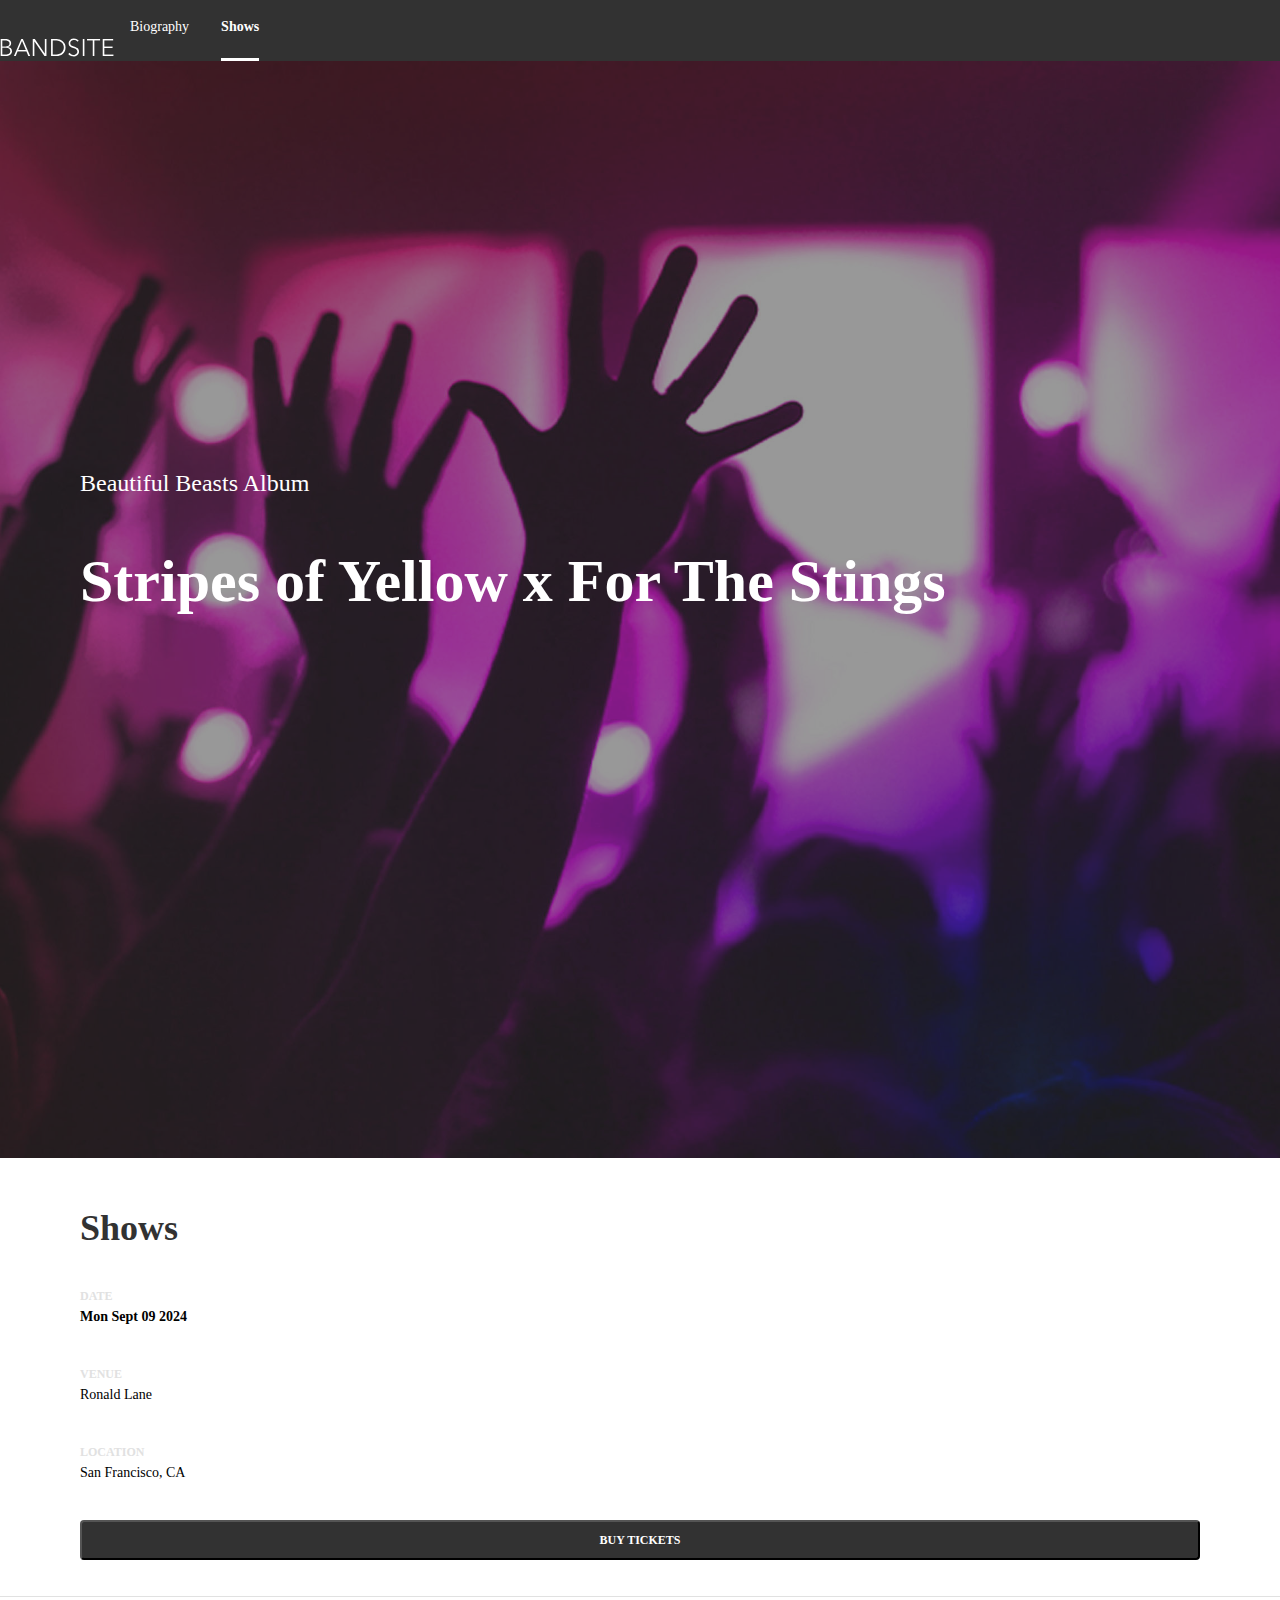
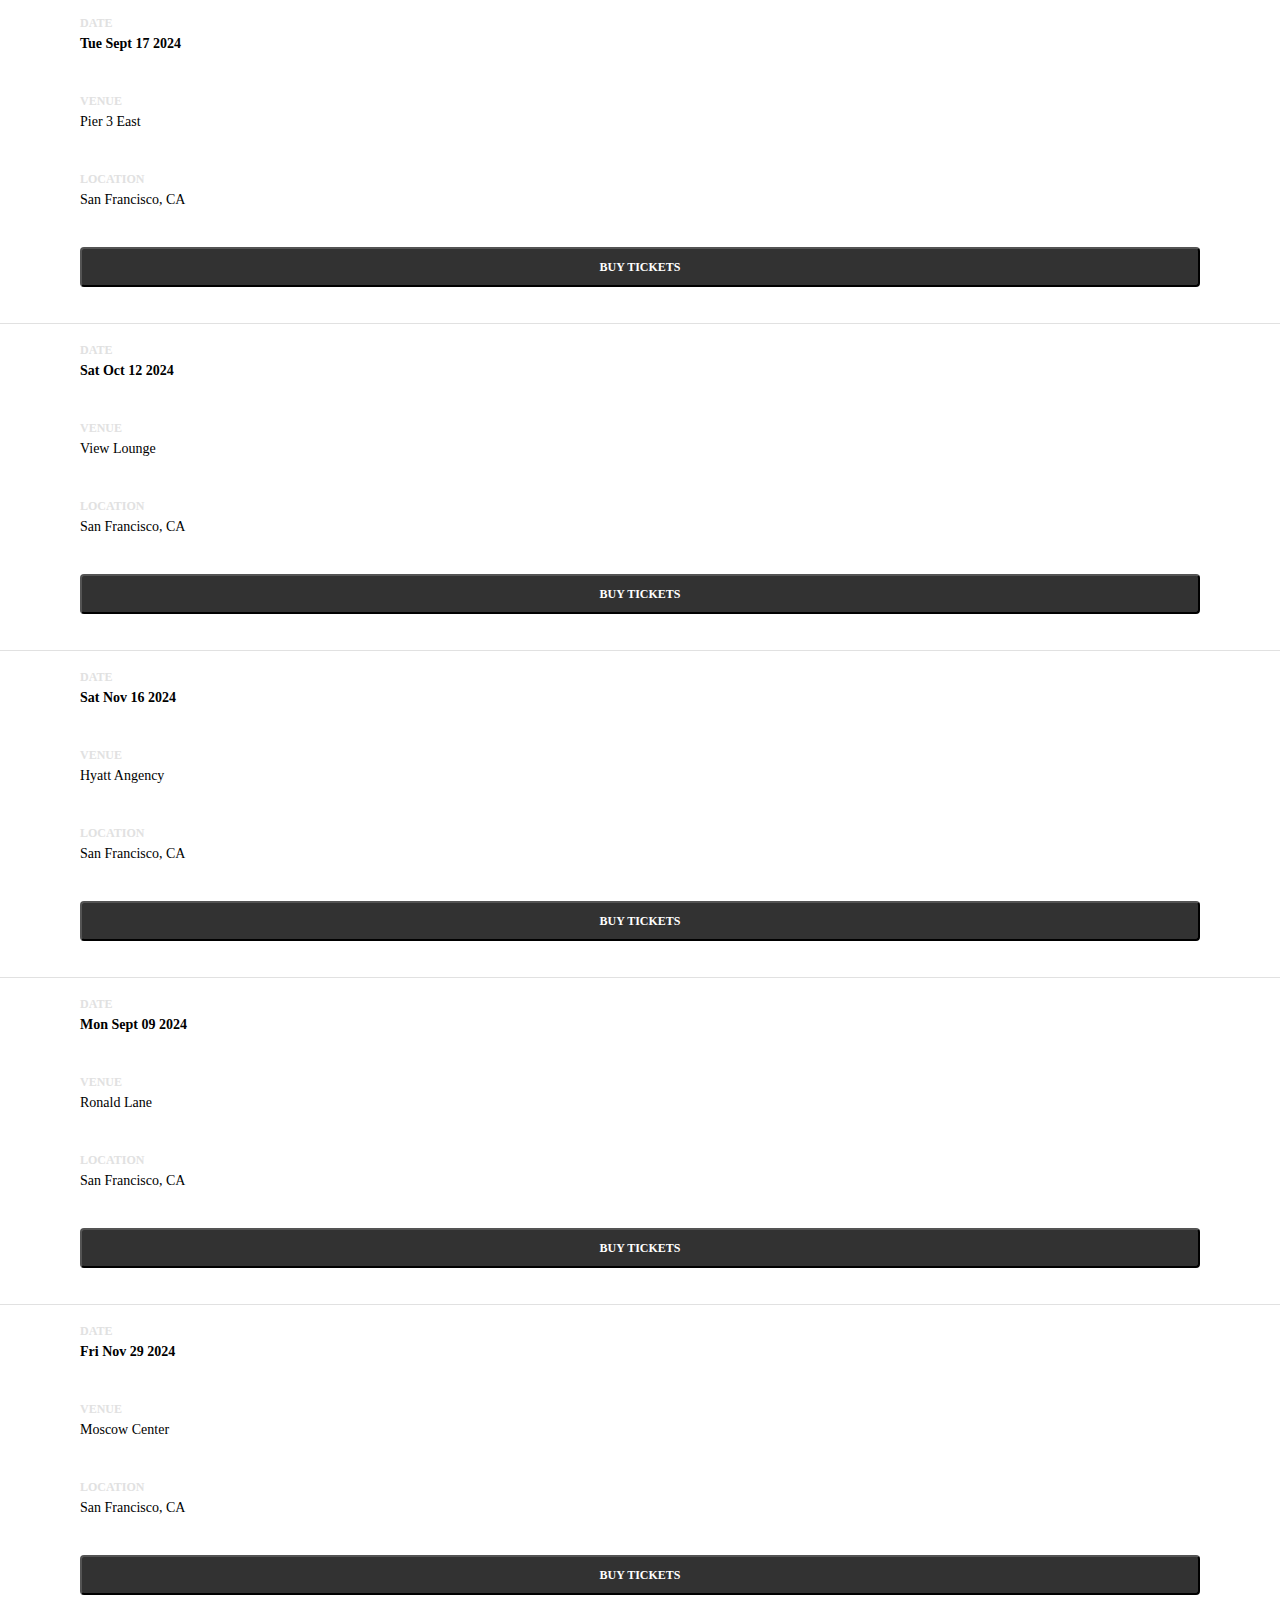
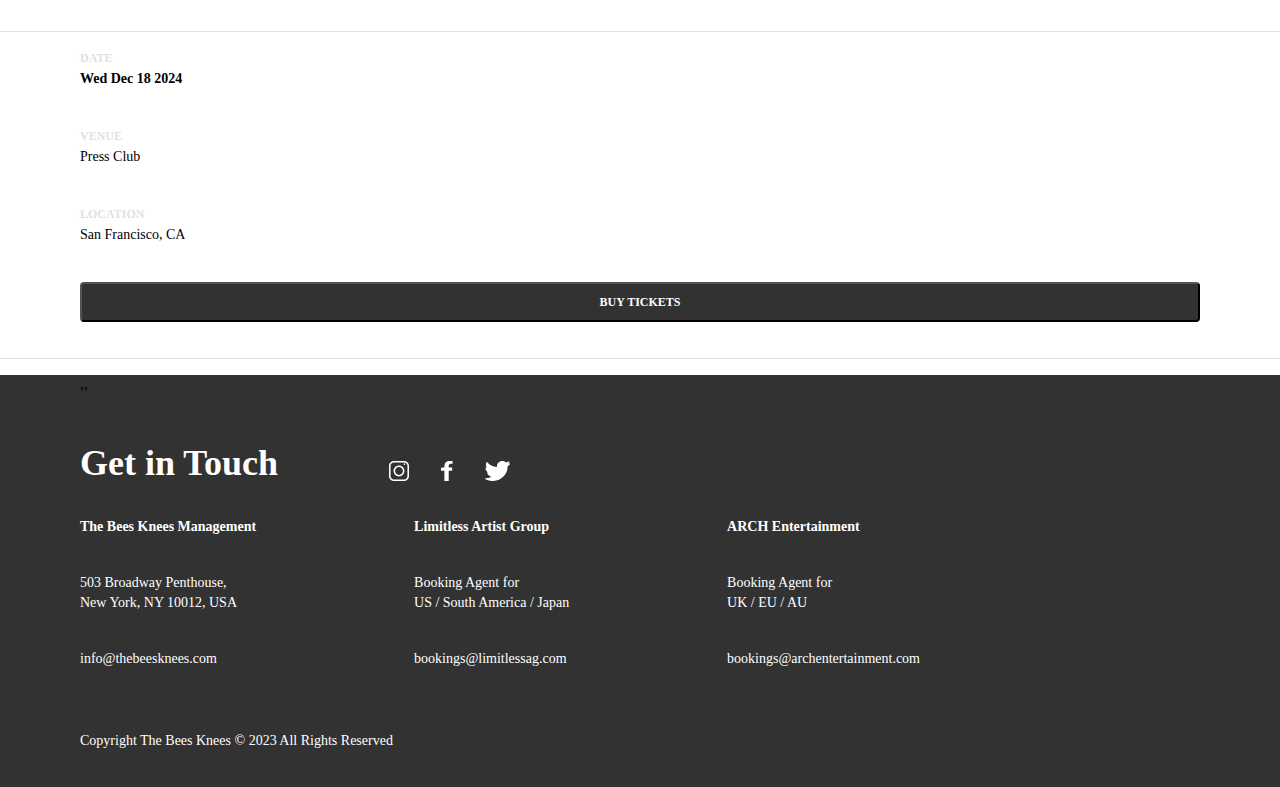
==== pages/shows.html @ ccdb71f7 "add shows page starter html, css, and js" ====
<!DOCTYPE html>
<html lang="en">
	<head>
		<meta charset="UTF-8" />
		<meta name="viewport" content="width=device-width, initial-scale=1.0" />
		<title>Document</title>
		<link rel="stylesheet" href="/styles/shows.css" />
		<script src="/scripts/build-shows-page.js" defer></script>
	</head>
	<body>
		<nav class="nav-bar">
			<a class="nav-bar__logo" href="/index.html">
				<img src="/assets/logos/Logo-bandsite.svg" alt="" />
			</a>
			<ul class="nav-bar-list">
				<li class="nav-bar-list__item nav-bar-list__item">
					<a class="nav-bar-list__link" href="/index.html">Biography</a>
				</li>

				<li class="nav-bar-list__item">
					<a
						class="nav-bar-list__link nav-bar-list__link--active"
						href="/pages/shows.html"
						>Shows</a
					>
				</li>
			</ul>
		</nav>

		<section class="hero">
			<img class="hero__image" src="/assets/images/hero-shows.jpg" alt="" />

			<div class="hero__image--overlay"></div>

			<div class="hero__container">
				<h3 class="hero__subheader">Beautiful Beasts Album</h3>

				<h1 class="hero__header">Stripes of Yellow x For The Stings</h1>

				<iframe
					class="hero__song"
					scrolling="no"
					frameborder="no"
					allow="autoplay"
					src="https://w.soundcloud.com/player/?url=https%3A//api.soundcloud.com/tracks/1617525084&color=%23ff5500&auto_play=true&hide_related=false&show_comments=true&show_user=true&show_reposts=false&show_teaser=true"
				></iframe>
			</div>
		</section>

		<!-- add to javascript -->
		<section class="shows"></section>

		<footer class="footer-bar">
			<!-- section header -->,,
			<div class="footer-header-container">
				<h2 class="footer-bar__header">Get in Touch</h2>

				<div class="footer-social">
					<a class="footer-social__link" href="https://instagram.com">
						<img
							class="footer-social__icon"
							src="/assets/icons/Icon-instagram.svg"
							alt=""
						/>
					</a>

					<a class="footer-social__link" href="https://facebook.com">
						<img
							class="footer-social__icon"
							src="/assets/icons/Icon-facebook.svg"
							alt=""
						/>
					</a>

					<a class="footer-social__link" href="https://twitter.com">
						<img
							class="footer-social__icon"
							src="/assets/icons/Icon-twitter.svg"
							alt=""
						/>
					</a>
				</div>
			</div>

			<!-- footer copy -->
			<div class="footer-contact-info">
				<div>
					<h3 class="footer-contact-info__header">The Bees Knees Management</h3>

					<p class="footer-contact-info__copy">
						503 Broadway Penthouse,
						<br />New York, NY 10012, USA
					</p>

					<p class="footer-contact-info__copy">info@thebeesknees.com</p>
				</div>

				<div>
					<h3 class="footer-contact-info__header">Limitless Artist Group</h3>

					<p class="footer-contact-info__copy">
						Booking Agent for
						<br />US / South America / Japan
					</p>

					<p class="footer-contact-info__copy">bookings@limitlessag.com</p>
				</div>

				<div>
					<h3 class="footer-contact-info__header">ARCH Entertainment</h3>

					<p class="footer-contact-info__copy">
						Booking Agent for
						<br />UK / EU / AU
					</p>

					<p class="footer-contact-info__copy">
						bookings@archentertainment.com
					</p>
				</div>
			</div>

			<img src="/assets/logos/logo-bandsite.svg" alt="" />

			<p class="footer-copyright">
				Copyright The Bees Knees © 2023 All Rights Reserved
			</p>
		</footer>
	</body>
</html>
---- styles/shows.css ----
.check {
  border: 2px red dashed;
}

@font-face {
  font-family: "Avenir";
  src: url(/assets/fonts/AvenirNextLTPro-Regular.otf) format(".otf");
  font-weight: 400;
  font-style: normal;
}
@font-face {
  font-family: "Avenir";
  src: url(/assets/fonts/AvenirNextLTPro-Demi.otf) format(".otf");
  font-weight: 600;
  font-style: normal;
}
@font-face {
  font-family: "Avenir";
  src: url(/assets/fonts/AvenirNextLTPro-Bold.otf) format(".otf");
  font-weight: 700;
  font-style: normal;
}
* {
  margin: 0;
  padding: 0;
  text-decoration: none;
  list-style: none;
  box-sizing: border-box;
  font-family: "Avenir";
}

.side-padding, .shows__header, .show-card, .footer-bar, .hero__container {
  padding: 0 1rem;
}

.vertical-margin, .button, .show-card__button {
  margin-bottom: 1rem;
}

@media (min-width: 768px) {
  .side-padding, .shows__header, .show-card, .footer-bar, .hero__container {
    padding: 0 2.25rem;
  }
  .vertical-margin, .button, .show-card__button {
    margin-bottom: 2.25rem;
  }
}
@media (min-width: 1280px) {
  .side-padding, .shows__header, .show-card, .footer-bar, .hero__container {
    padding: 0 5rem;
  }
  .vertical-margin, .button, .show-card__button {
    margin-bottom: 2.25rem;
  }
}
.header-padding, .subheader, .hero__subheader, .navigation-copy, .nav-bar-list__link, .section-header, .shows__header, .footer-bar__header, .page-header, .hero__header, .wordmark, .footer-wordmark, .nav-bar__wordmark {
  padding-top: 24px;
  padding-bottom: 16px;
}

.component-padding, .footer-social, .body-copy, .show-card-date__content, .show-card-venue__content, .show-card-location__content, .footer-copy, .footer-contact-info__copy, .footer-copy--bold, .footer-contact-info__header,
.footer-copyright--bold,
.footer-copyright, .body-copy--bold {
  padding-bottom: 16px;
}

.page-header, .hero__header, .wordmark, .footer-wordmark, .nav-bar__wordmark {
  font-size: 1.5rem;
  line-height: 2rem;
  font-weight: 700;
}

.section-header, .shows__header, .footer-bar__header {
  font-size: 1.5rem;
  line-height: 2rem;
  font-weight: 700;
}

.subheader, .hero__subheader, .navigation-copy, .nav-bar-list__link {
  font-size: 0.875rem;
  line-height: 1.375rem;
  font-weight: 600;
}

.navigation-copy, .nav-bar-list__link {
  padding: 0 0 8px;
}

.body-copy, .show-card-date__content, .show-card-venue__content, .show-card-location__content, .footer-copy, .footer-contact-info__copy, .footer-copy--bold, .footer-contact-info__header,
.footer-copyright--bold,
.footer-copyright, .body-copy--bold {
  font-size: 0.8125rem;
  line-height: 1.125rem;
  font-weight: 400;
}
.body-copy--bold {
  font-weight: 700;
}

.footer-copy--bold, .footer-contact-info__header,
.footer-copyright--bold {
  font-weight: 700;
}

.footer-copyright {
  font-size: 0.7rem;
}

.labels-and-buttons, .show-card-date__label, .show-card-venue__label, .show-card-location__label, .button, .show-card__button {
  font-size: 0.625rem;
  line-height: 1.25rem;
  font-weight: 700;
}

.wordmark, .footer-wordmark, .nav-bar__wordmark {
  padding: 0;
  font-weight: 400;
  color: #ffffff;
  margin: 36px 0;
}

@media (min-width: 768px) {
  .header-padding, .page-header, .hero__header, .section-header, .shows__header, .footer-bar__header, .subheader, .hero__subheader, .navigation-copy, .nav-bar-list__link, .wordmark, .footer-wordmark, .nav-bar__wordmark {
    padding-top: 48px;
    padding-bottom: 36px;
  }
  .component-padding, .footer-social, .body-copy, .show-card-date__content, .show-card-venue__content, .show-card-location__content, .body-copy--bold, .footer-copy, .footer-contact-info__copy,
  .footer-copyright, .footer-copy--bold, .footer-contact-info__header,
  .footer-copyright--bold {
    padding-bottom: 36px;
  }
  .page-header, .hero__header, .wordmark, .footer-wordmark, .nav-bar__wordmark {
    font-size: 3.75rem;
    line-height: 4.25rem;
  }
  .section-header, .shows__header, .footer-bar__header {
    font-size: 2.25rem;
    line-height: 2.75rem;
  }
  .subheader, .hero__subheader, .navigation-copy, .nav-bar-list__link {
    font-size: 1.5rem;
    line-height: 2rem;
  }
  .navigation-copy, .nav-bar-list__link {
    font-size: 0.875rem;
    line-height: 1.375rem;
    font-weight: 400;
    padding: 16px 0;
  }
}
@media (min-width: 768px) and (min-width: 768px) {
  .navigation-copy, .nav-bar-list__link {
    padding-bottom: 20px;
  }
}
@media (min-width: 768px) {
  .navigation-copy--bold {
    font-weight: 700;
  }
  .body-copy, .show-card-date__content, .show-card-venue__content, .show-card-location__content, .body-copy--bold, .footer-copy, .footer-contact-info__copy,
  .footer-copyright, .footer-copy--bold, .footer-contact-info__header,
  .footer-copyright--bold {
    font-size: 0.875rem;
    line-height: 1.375rem;
    font-weight: 400;
  }
  .body-copy--bold {
    font-weight: 700;
  }
  .footer-copy, .footer-contact-info__copy, .footer-copy--bold, .footer-contact-info__header,
  .footer-copyright--bold,
  .footer-copyright {
    font-size: 0.875rem;
    line-height: 1.25rem;
    font-weight: 400;
  }
  .footer-copy--bold, .footer-contact-info__header,
  .footer-copyright--bold {
    font-weight: 700;
  }
  .labels-and-buttons, .show-card-date__label, .show-card-venue__label, .show-card-location__label, .button, .show-card__button {
    font-size: 0.75rem;
  }
  .wordmark, .footer-wordmark, .nav-bar__wordmark {
    font-size: 1.25rem;
    padding: 0;
  }
}
.button, .show-card__button {
  background-color: #323232;
  color: #ffffff;
  height: 40px;
  width: 100%;
  border-radius: 4px;
}

.nav-bar {
  display: flex;
  flex-direction: column;
  align-items: center;
  background-color: #323232;
}
@media (min-width: 768px) {
  .nav-bar {
    flex-direction: row;
    align-items: flex-end;
  }
}
.nav-bar__wordmark {
  margin: 16px;
}
@media (min-width: 768px) {
  .nav-bar__wordmark {
    margin-bottom: 0;
    margin-left: 20px;
  }
}
@media (min-width: 1280px) {
  .nav-bar__wordmark {
    margin-left: 80px;
  }
}
.nav-bar-list {
  width: 100%;
  height: 100%;
  display: flex;
  justify-content: space-evenly;
}
@media (min-width: 768px) {
  .nav-bar-list {
    width: auto;
  }
}
.nav-bar-list__item {
  width: 100%;
  text-align: center;
}
@media (min-width: 768px) {
  .nav-bar-list__item {
    margin: 0 16px;
  }
}
.nav-bar-list__link {
  color: #ffffff;
  font-weight: 400;
  display: block;
  height: 100%;
}
.nav-bar-list__link--active, .nav-bar-list__link:hover {
  border-bottom: 3px #ffffff solid;
  font-weight: 700;
}
.nav-bar-list__link:hover {
  font-weight: 500;
}

.hero {
  position: relative;
  display: flex;
  align-items: center;
}
.hero__image {
  width: 100%;
}
.hero__image--overlay {
  position: absolute;
  top: 0;
  left: 0;
  width: 100%;
  height: 100%;
  background-color: rgba(50, 50, 50, 0.5);
}
.hero__container {
  display: flex;
  flex-direction: column;
  justify-content: space-around;
  position: absolute;
}
.hero__subheader {
  padding: 0;
  font-weight: 400;
  color: #ffffff;
}
.hero__header {
  color: #ffffff;
}
.hero__song {
  width: 100%;
  height: 100px;
  padding-bottom: 8px;
}

.footer-bar__header,
.footer-contact-info__header,
.footer-contact-info__copy,
.footer-copyright {
  color: #ffffff;
}

.footer-bar {
  position: relative;
  background-color: #323232;
}
.footer-bar__header {
  padding-right: 24px;
}
@media (min-width: 768px) {
  .footer-bar__header {
    padding-bottom: 0;
  }
}
@media (min-width: 768px) {
  .footer-header-container {
    display: flex;
    align-items: flex-end;
    margin-bottom: 2rem;
  }
}
.footer-social {
  display: flex;
  justify-content: flex-start;
  width: 30%;
}
@media (min-width: 768px) {
  .footer-social {
    padding: 0 0 0 16px;
  }
}
@media (min-width: 1280px) {
  .footer-social {
    padding: 0 0 0 87px;
  }
}
.footer-social__link {
  margin-right: 32px;
}
@media (min-width: 768px) {
  .footer-contact-info {
    display: flex;
    justify-content: space-between;
  }
}
@media (min-width: 1280px) {
  .footer-contact-info {
    width: 75%;
  }
}
@media (min-width: 768px) {
  .footer-copyright {
    padding-top: 8px;
  }
}
.footer-wordmark {
  margin-bottom: 16px;
}
@media (min-width: 768px) {
  .footer-wordmark {
    position: absolute;
    top: 16px;
    right: 36px;
  }
}
@media (min-width: 1280px) {
  .footer-wordmark {
    right: 80px;
  }
}

.shows {
  background-color: #ffffff;
}
.shows__header {
  color: #323232;
}
.shows__divider {
  height: 1px;
  background-color: #e1e1e1;
  margin-bottom: 16px;
}

.show-card {
  display: flex;
  flex-direction: column;
  justify-content: space-around;
}
.show-card-date, .show-card-venue, .show-card-location {
  display: flex;
  flex-direction: column;
}
.show-card-date__label, .show-card-venue__label, .show-card-location__label {
  color: #e1e1e1;
}
.show-card-date__content {
  font-weight: 600;
}/*# sourceMappingURL=shows.css.map */
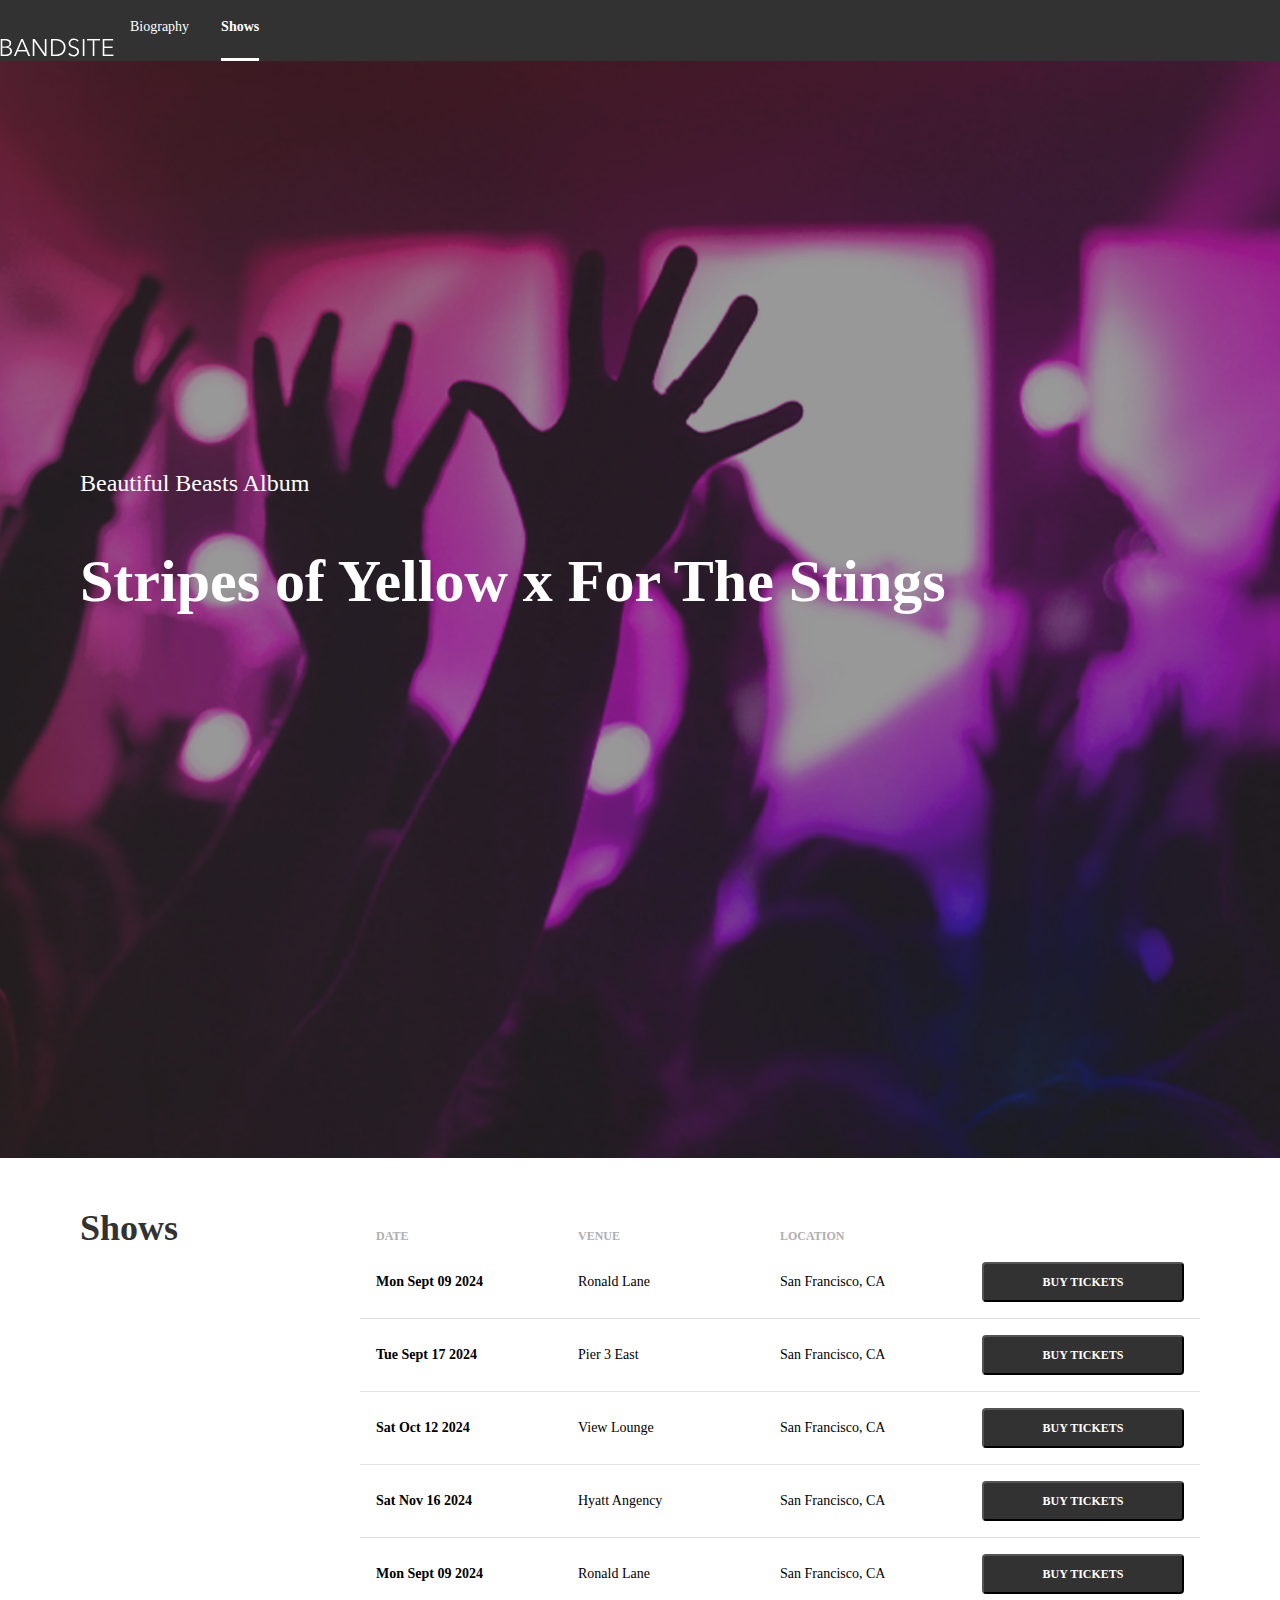
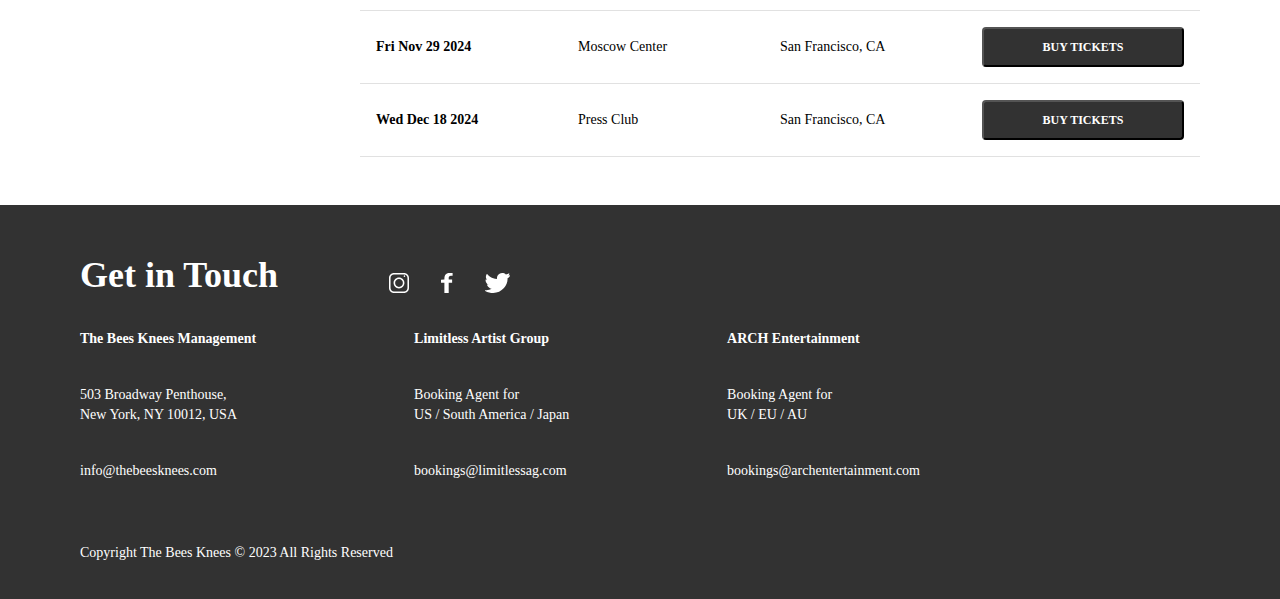
==== commit abe17044: "add responsive styling; add dynamic timestamp to comments" ====
--- a/pages/shows.html
+++ b/pages/shows.html
@@ -41,17 +41,17 @@
 					class="hero__song"
 					scrolling="no"
 					frameborder="no"
-					allow="autoplay"
 					src="https://w.soundcloud.com/player/?url=https%3A//api.soundcloud.com/tracks/1617525084&color=%23ff5500&auto_play=true&hide_related=false&show_comments=true&show_user=true&show_reposts=false&show_teaser=true"
 				></iframe>
 			</div>
 		</section>
+		<!-- allow="autoplay" -->
 
 		<!-- add to javascript -->
 		<section class="shows"></section>
 
 		<footer class="footer-bar">
-			<!-- section header -->,,
+			<!-- section header -->
 			<div class="footer-header-container">
 				<h2 class="footer-bar__header">Get in Touch</h2>
 
--- a/styles/shows.css
+++ b/styles/shows.css
@@ -33,7 +33,7 @@
   padding: 0 1rem;
 }
 
-.vertical-margin, .button, .show-card__button {
+.vertical-margin, .show-card__button {
   margin-bottom: 1rem;
 }
 
@@ -41,7 +41,7 @@
   .side-padding, .shows__header, .show-card, .footer-bar, .hero__container {
     padding: 0 2.25rem;
   }
-  .vertical-margin, .button, .show-card__button {
+  .vertical-margin, .show-card__button {
     margin-bottom: 2.25rem;
   }
 }
@@ -49,11 +49,11 @@
   .side-padding, .shows__header, .show-card, .footer-bar, .hero__container {
     padding: 0 5rem;
   }
-  .vertical-margin, .button, .show-card__button {
+  .vertical-margin, .show-card__button {
     margin-bottom: 2.25rem;
   }
 }
-.header-padding, .subheader, .hero__subheader, .navigation-copy, .nav-bar-list__link, .section-header, .shows__header, .footer-bar__header, .page-header, .hero__header, .wordmark, .footer-wordmark, .nav-bar__wordmark {
+.header-padding, .subheader, .hero__subheader, .navigation-copy, .nav-bar-list__link, .section-header, .shows__header, .footer-bar__header, .page-header, .hero__header {
   padding-top: 24px;
   padding-bottom: 16px;
 }
@@ -64,7 +64,7 @@
   padding-bottom: 16px;
 }
 
-.page-header, .hero__header, .wordmark, .footer-wordmark, .nav-bar__wordmark {
+.page-header, .hero__header {
   font-size: 1.5rem;
   line-height: 2rem;
   font-weight: 700;
@@ -106,21 +106,14 @@
   font-size: 0.7rem;
 }
 
-.labels-and-buttons, .show-card-date__label, .show-card-venue__label, .show-card-location__label, .button, .show-card__button {
+.labels-and-buttons, .show-card-date__label, .show-card-venue__label, .show-card-location__label, .show-card__button {
   font-size: 0.625rem;
   line-height: 1.25rem;
   font-weight: 700;
 }
 
-.wordmark, .footer-wordmark, .nav-bar__wordmark {
-  padding: 0;
-  font-weight: 400;
-  color: #ffffff;
-  margin: 36px 0;
-}
-
-@media (min-width: 768px) {
-  .header-padding, .page-header, .hero__header, .section-header, .shows__header, .footer-bar__header, .subheader, .hero__subheader, .navigation-copy, .nav-bar-list__link, .wordmark, .footer-wordmark, .nav-bar__wordmark {
+@media (min-width: 768px) {
+  .header-padding, .page-header, .hero__header, .section-header, .shows__header, .footer-bar__header, .subheader, .hero__subheader, .navigation-copy, .nav-bar-list__link {
     padding-top: 48px;
     padding-bottom: 36px;
   }
@@ -129,7 +122,7 @@
   .footer-copyright--bold {
     padding-bottom: 36px;
   }
-  .page-header, .hero__header, .wordmark, .footer-wordmark, .nav-bar__wordmark {
+  .page-header, .hero__header {
     font-size: 3.75rem;
     line-height: 4.25rem;
   }
@@ -178,22 +171,10 @@
   .footer-copyright--bold {
     font-weight: 700;
   }
-  .labels-and-buttons, .show-card-date__label, .show-card-venue__label, .show-card-location__label, .button, .show-card__button {
+  .labels-and-buttons, .show-card-date__label, .show-card-venue__label, .show-card-location__label, .show-card__button {
     font-size: 0.75rem;
   }
-  .wordmark, .footer-wordmark, .nav-bar__wordmark {
-    font-size: 1.25rem;
-    padding: 0;
-  }
-}
-.button, .show-card__button {
-  background-color: #323232;
-  color: #ffffff;
-  height: 40px;
-  width: 100%;
-  border-radius: 4px;
-}
-
+}
 .nav-bar {
   display: flex;
   flex-direction: column;
@@ -211,8 +192,7 @@
 }
 @media (min-width: 768px) {
   .nav-bar__wordmark {
-    margin-bottom: 0;
-    margin-left: 20px;
+    margin-left: 24px;
   }
 }
 @media (min-width: 1280px) {
@@ -289,6 +269,11 @@
   height: 100px;
   padding-bottom: 8px;
 }
+@media (min-width: 768px) {
+  .hero__song {
+    width: 60%;
+  }
+}
 
 .footer-bar__header,
 .footer-contact-info__header,
@@ -350,46 +335,113 @@
     padding-top: 8px;
   }
 }
-.footer-wordmark {
-  margin-bottom: 16px;
-}
-@media (min-width: 768px) {
-  .footer-wordmark {
-    position: absolute;
-    top: 16px;
-    right: 36px;
-  }
-}
-@media (min-width: 1280px) {
-  .footer-wordmark {
-    right: 80px;
-  }
-}
 
 .shows {
   background-color: #ffffff;
 }
+@media (min-width: 768px) {
+  .shows {
+    padding: 0 1rem;
+  }
+}
+@media (min-width: 1280px) {
+  .shows {
+    padding: 3rem 5rem;
+    display: flex;
+    justify-content: space-between;
+    align-items: baseline;
+  }
+}
 .shows__header {
   color: #323232;
+}
+@media (min-width: 768px) {
+  .shows__header {
+    padding-left: 16px;
+  }
+}
+@media (min-width: 1280px) {
+  .shows__header {
+    padding: 0;
+  }
+}
+.shows__container {
+  flex-basis: 75%;
 }
 .shows__divider {
   height: 1px;
   background-color: #e1e1e1;
-  margin-bottom: 16px;
 }
 
 .show-card {
+  padding: 16px;
   display: flex;
   flex-direction: column;
   justify-content: space-around;
-}
-.show-card-date, .show-card-venue, .show-card-location {
-  display: flex;
-  flex-direction: column;
+  transition: background-color, 0.5s;
+}
+@media (min-width: 768px) {
+  .show-card {
+    padding: 16px;
+    flex-direction: row;
+    align-items: center;
+    justify-content: space-around;
+  }
+}
+.show-card:hover {
+  background-color: #fafafa;
+}
+.show-card--selected {
+  background-color: #e1e1e1 !important;
+}
+.show-card__labels {
+  display: flex;
+  padding: 0 16px;
+}
+@media (min-width: 768px) {
+  .show-card-date, .show-card-venue, .show-card-location {
+    flex-basis: 25%;
+  }
 }
 .show-card-date__label, .show-card-venue__label, .show-card-location__label {
-  color: #e1e1e1;
+  color: #afafaf;
+}
+@media (min-width: 768px) {
+  .show-card-date__label, .show-card-venue__label, .show-card-location__label {
+    display: none;
+  }
+}
+.show-card-date__label--first, .show-card-venue__label--first, .show-card-location__label--first {
+  display: none;
+}
+@media (min-width: 768px) {
+  .show-card-date__label--first, .show-card-venue__label--first, .show-card-location__label--first {
+    display: inline;
+    flex-basis: 25%;
+  }
+}
+@media (min-width: 768px) {
+  .show-card-date__content, .show-card-venue__content, .show-card-location__content {
+    padding: 0;
+  }
 }
 .show-card-date__content {
   font-weight: 600;
+}
+.show-card__button {
+  background-color: #323232;
+  color: #ffffff;
+  height: 40px;
+  width: 100%;
+  border-radius: 4px;
+}
+@media (min-width: 768px) {
+  .show-card__button {
+    width: 25%;
+  }
+}
+@media (min-width: 768px) {
+  .show-card__button {
+    margin-bottom: 0;
+  }
 }/*# sourceMappingURL=shows.css.map */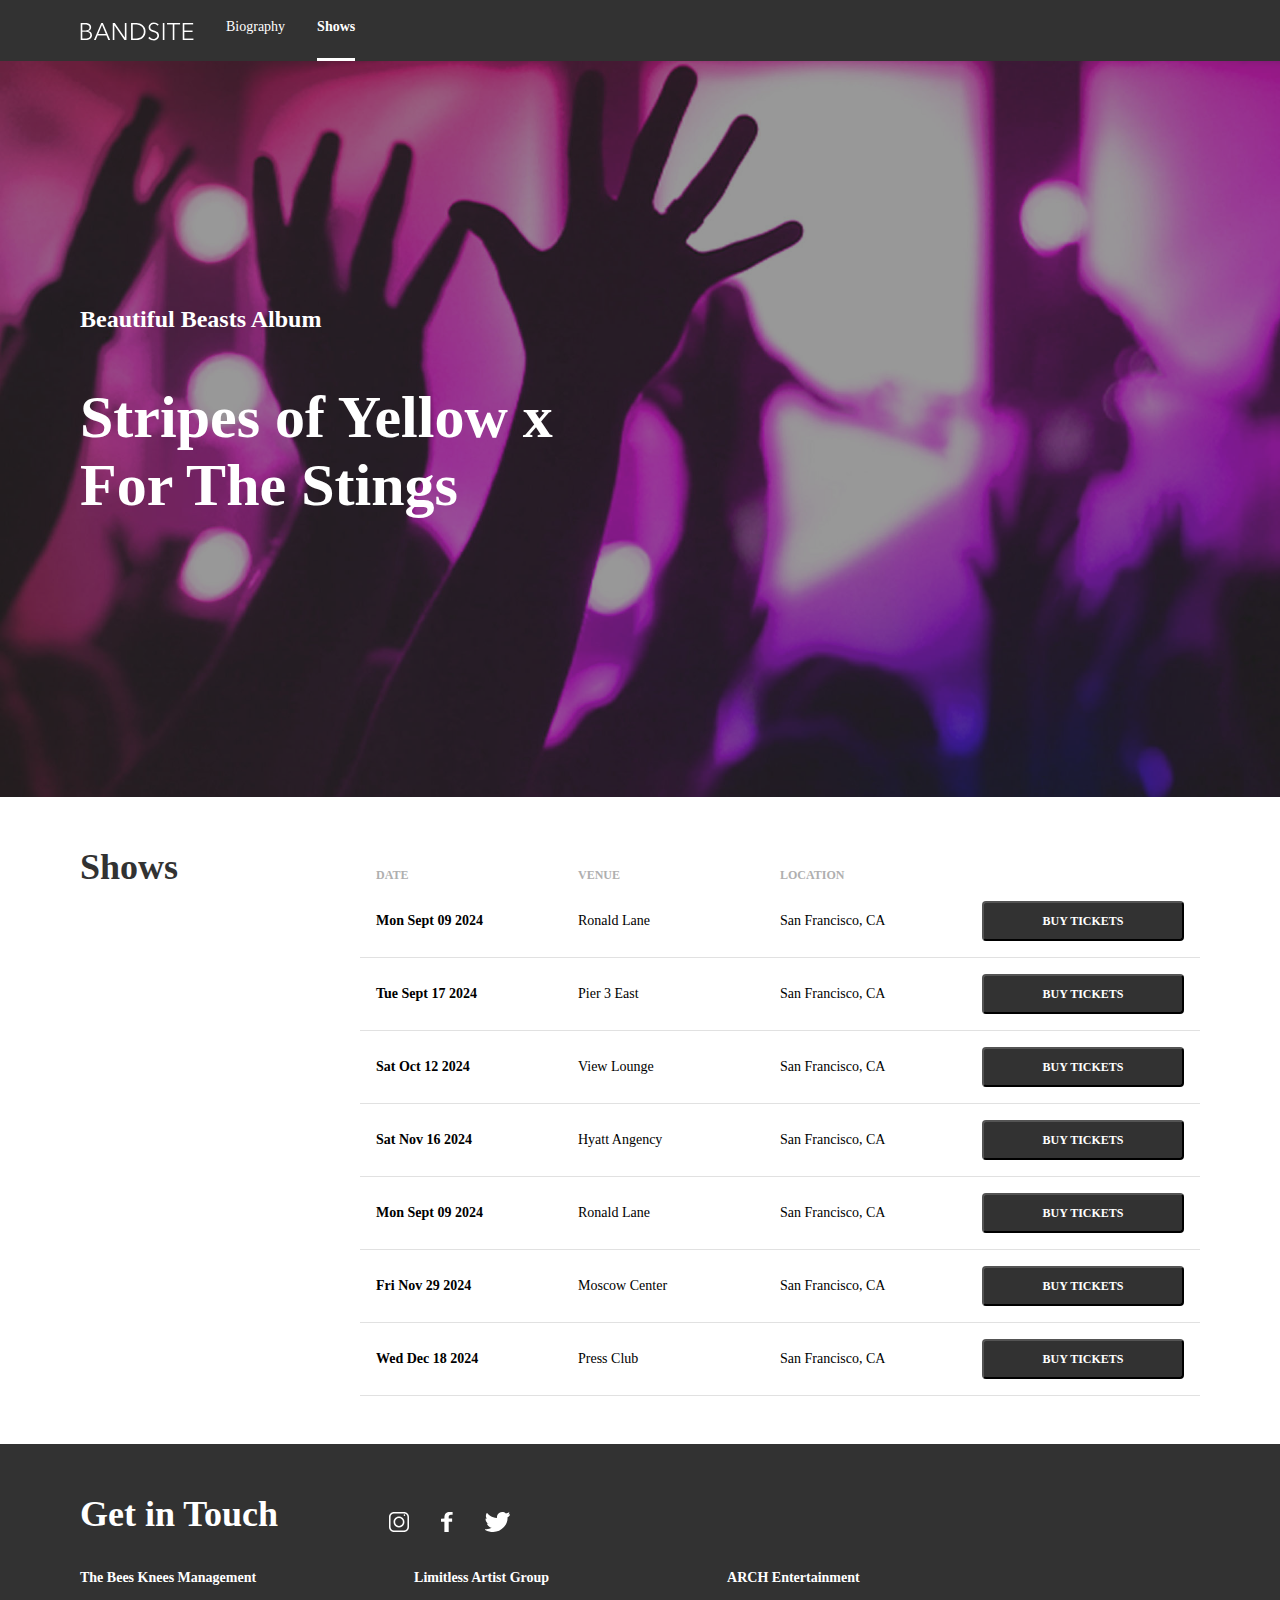
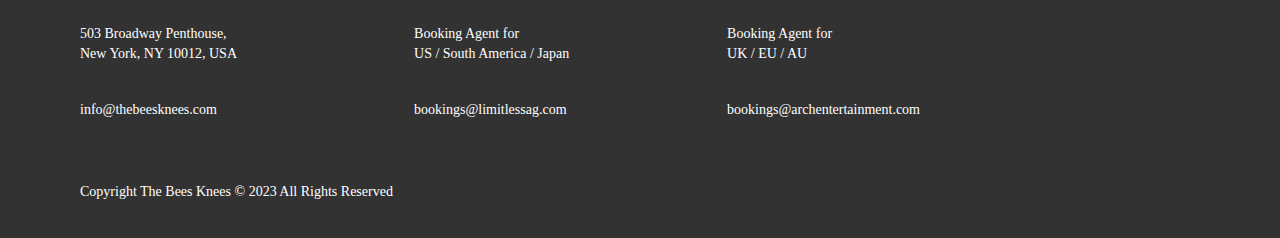
==== commit f22becfa: "final commit" ====
--- a/pages/shows.html
+++ b/pages/shows.html
@@ -10,7 +10,11 @@
 	<body>
 		<nav class="nav-bar">
 			<a class="nav-bar__logo" href="/index.html">
-				<img src="/assets/logos/Logo-bandsite.svg" alt="" />
+				<img
+					class="nav-bar__wordmark"
+					src="/assets/logos/Logo-bandsite.svg"
+					alt=""
+				/>
 			</a>
 			<ul class="nav-bar-list">
 				<li class="nav-bar-list__item nav-bar-list__item">
@@ -27,31 +31,31 @@
 			</ul>
 		</nav>
 
-		<section class="hero">
-			<img class="hero__image" src="/assets/images/hero-shows.jpg" alt="" />
-
-			<div class="hero__image--overlay"></div>
+		<section class="hero hero--shows">
+			<div class="hero__overlay"></div>
 
 			<div class="hero__container">
 				<h3 class="hero__subheader">Beautiful Beasts Album</h3>
 
-				<h1 class="hero__header">Stripes of Yellow x For The Stings</h1>
+				<div class="hero__song-container">
+					<h1 class="hero__header hero__header--shows">
+						Stripes of Yellow x For The Stings
+					</h1>
 
-				<iframe
-					class="hero__song"
-					scrolling="no"
-					frameborder="no"
-					src="https://w.soundcloud.com/player/?url=https%3A//api.soundcloud.com/tracks/1617525084&color=%23ff5500&auto_play=true&hide_related=false&show_comments=true&show_user=true&show_reposts=false&show_teaser=true"
-				></iframe>
+					<iframe
+						class="hero__song"
+						scrolling="no"
+						frameborder="no"
+						src="https://w.soundcloud.com/player/?url=https%3A//api.soundcloud.com/tracks/1617525084&color=%23ff5500&auto_play=true&hide_related=false&show_comments=true&show_user=true&show_reposts=false&show_teaser=true"
+					></iframe>
+				</div>
 			</div>
 		</section>
 		<!-- allow="autoplay" -->
 
-		<!-- add to javascript -->
 		<section class="shows"></section>
 
 		<footer class="footer-bar">
-			<!-- section header -->
 			<div class="footer-header-container">
 				<h2 class="footer-bar__header">Get in Touch</h2>
 
@@ -82,7 +86,6 @@
 				</div>
 			</div>
 
-			<!-- footer copy -->
 			<div class="footer-contact-info">
 				<div>
 					<h3 class="footer-contact-info__header">The Bees Knees Management</h3>
--- a/styles/shows.css
+++ b/styles/shows.css
@@ -238,11 +238,25 @@
   position: relative;
   display: flex;
   align-items: center;
-}
-.hero__image {
-  width: 100%;
-}
-.hero__image--overlay {
+  background-image: url("/assets/images/hero-bio.jpg");
+  background-size: cover;
+  background-position: center;
+  height: 18.75rem;
+}
+.hero--shows {
+  background-image: url("/assets/images/hero-shows.jpg");
+}
+@media (min-width: 768px) {
+  .hero {
+    height: 35rem;
+  }
+}
+@media (min-width: 1280px) {
+  .hero {
+    height: 46rem;
+  }
+}
+.hero__overlay {
   position: absolute;
   top: 0;
   left: 0;
@@ -261,8 +275,28 @@
   font-weight: 400;
   color: #ffffff;
 }
+@media (min-width: 768px) {
+  .hero__subheader {
+    font-weight: 700;
+  }
+}
+@media (min-width: 1280px) {
+  .hero__song-container {
+    display: flex;
+    justify-content: space-between;
+    align-items: center;
+  }
+}
 .hero__header {
   color: #ffffff;
+}
+.hero__header--shows {
+  width: 75%;
+}
+@media (min-width: 1280px) {
+  .hero__header {
+    flex-basis: 45%;
+  }
 }
 .hero__song {
   width: 100%;
@@ -271,7 +305,13 @@
 }
 @media (min-width: 768px) {
   .hero__song {
+    height: auto;
     width: 60%;
+  }
+}
+@media (min-width: 1280px) {
+  .hero__song {
+    flex-basis: 40%;
   }
 }
 
@@ -287,7 +327,7 @@
   background-color: #323232;
 }
 .footer-bar__header {
-  padding-right: 24px;
+  padding-right: 1.5rem;
 }
 @media (min-width: 768px) {
   .footer-bar__header {
@@ -298,7 +338,7 @@
   .footer-header-container {
     display: flex;
     align-items: flex-end;
-    margin-bottom: 2rem;
+    margin-bottom: 32px;
   }
 }
 .footer-social {
@@ -308,7 +348,7 @@
 }
 @media (min-width: 768px) {
   .footer-social {
-    padding: 0 0 0 16px;
+    padding: 0 0 0 1rem;
   }
 }
 @media (min-width: 1280px) {
@@ -331,8 +371,20 @@
   }
 }
 @media (min-width: 768px) {
+  .footer-wordmark {
+    position: absolute;
+    top: 75px;
+    right: 36px;
+  }
+}
+@media (min-width: 1280px) {
+  .footer-wordmark {
+    right: 80px;
+  }
+}
+@media (min-width: 768px) {
   .footer-copyright {
-    padding-top: 8px;
+    padding-top: 0.5rem;
   }
 }
 
@@ -357,7 +409,7 @@
 }
 @media (min-width: 768px) {
   .shows__header {
-    padding-left: 16px;
+    padding-left: 1rem;
   }
 }
 @media (min-width: 1280px) {
@@ -367,14 +419,32 @@
 }
 .shows__container {
   flex-basis: 75%;
+  margin-bottom: 16px;
+}
+@media (min-width: 1280px) {
+  .shows__container {
+    margin-bottom: 0;
+  }
 }
 .shows__divider {
   height: 1px;
   background-color: #e1e1e1;
+  margin-bottom: 16px;
+  margin-bottom: 0;
+}
+@media (min-width: 768px) {
+  .shows__divider {
+    margin-bottom: 36px;
+  }
+}
+@media (min-width: 768px) {
+  .shows__divider {
+    margin-bottom: 0;
+  }
 }
 
 .show-card {
-  padding: 16px;
+  padding: 1rem;
   display: flex;
   flex-direction: column;
   justify-content: space-around;
@@ -382,7 +452,7 @@
 }
 @media (min-width: 768px) {
   .show-card {
-    padding: 16px;
+    padding: 1rem;
     flex-direction: row;
     align-items: center;
     justify-content: space-around;
@@ -396,7 +466,7 @@
 }
 .show-card__labels {
   display: flex;
-  padding: 0 16px;
+  padding: 0 1rem;
 }
 @media (min-width: 768px) {
   .show-card-date, .show-card-venue, .show-card-location {
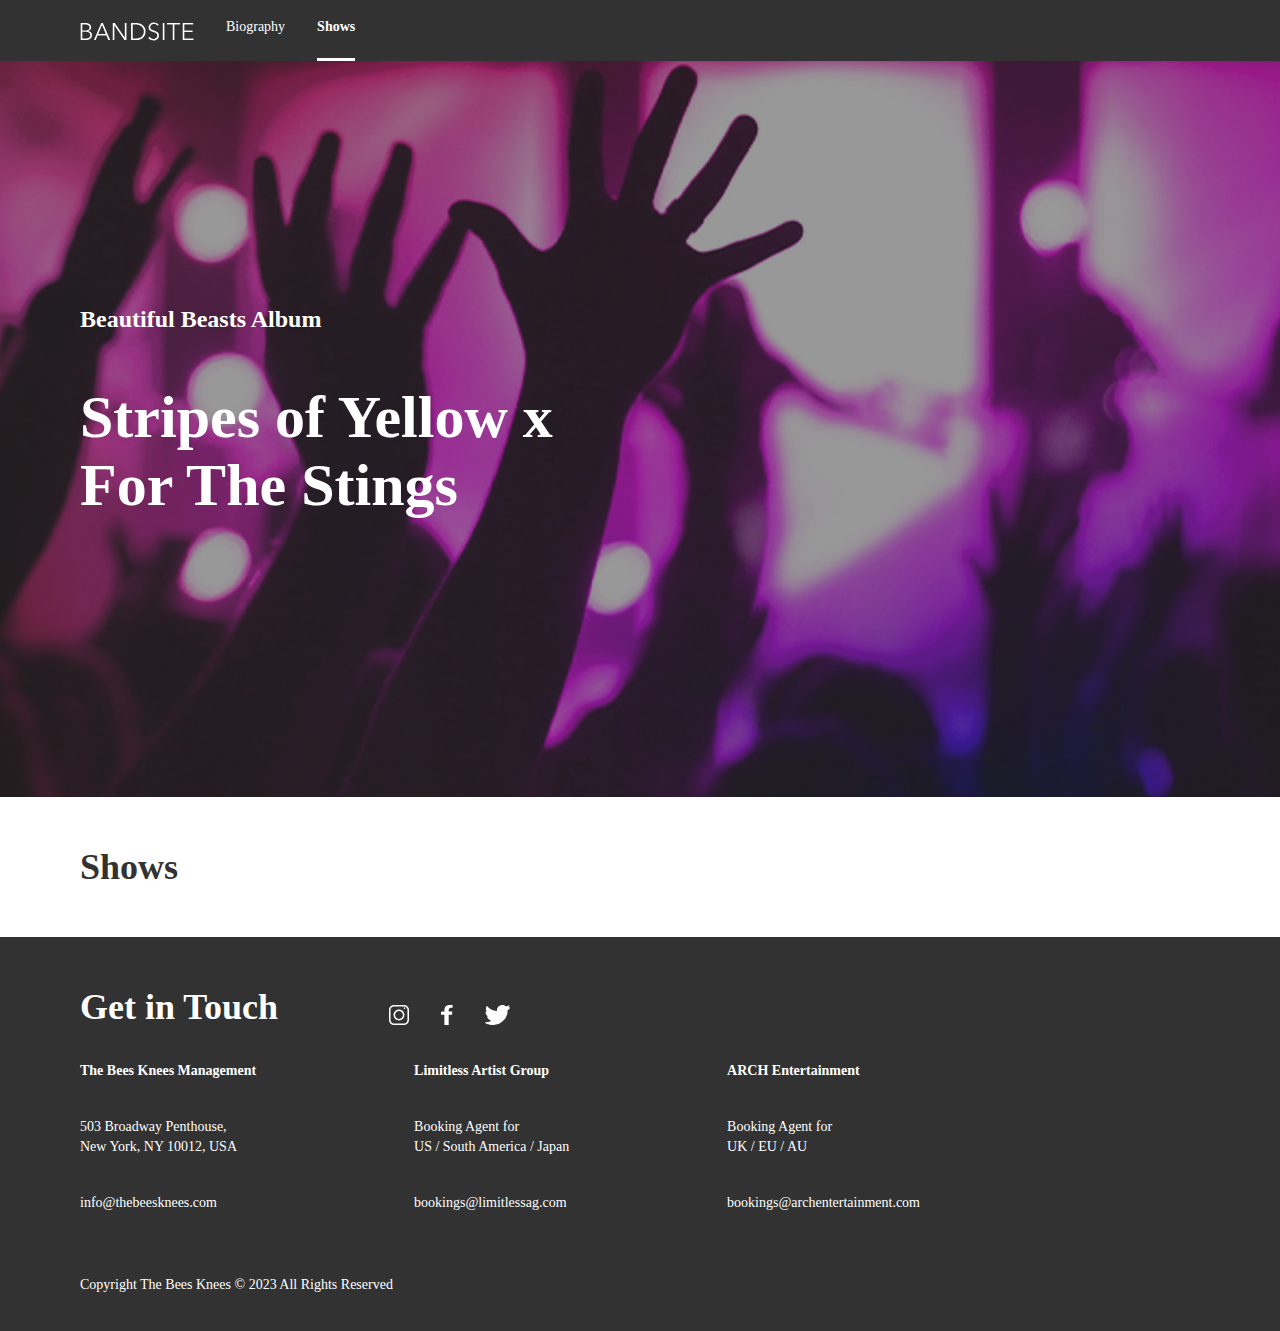
==== commit 1838eea3: "add api functionality to bio and show pages" ====
--- a/pages/shows.html
+++ b/pages/shows.html
@@ -5,6 +5,8 @@
 		<meta name="viewport" content="width=device-width, initial-scale=1.0" />
 		<title>Document</title>
 		<link rel="stylesheet" href="/styles/shows.css" />
+		<script src="https://unpkg.com/axios/dist/axios.min.js"></script>
+		<script src="/scripts/band-site-api.js" defer></script>
 		<script src="/scripts/build-shows-page.js" defer></script>
 	</head>
 	<body>
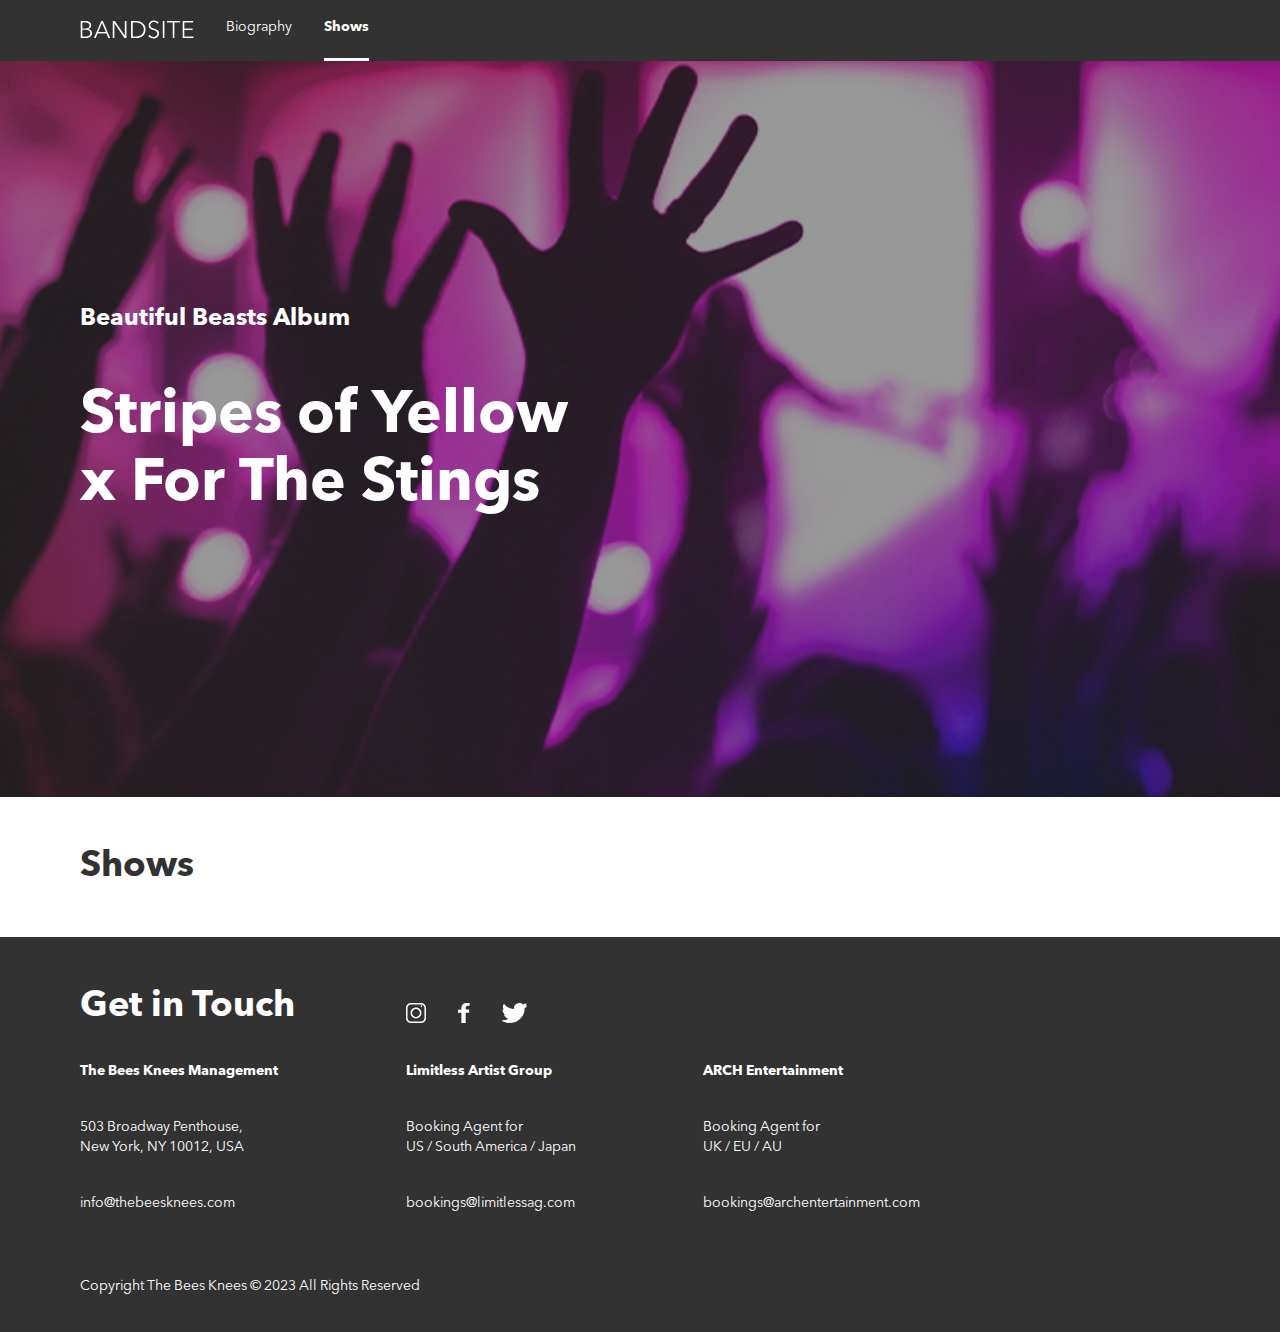
==== commit 1777d036: "fix font-face construction; refine html for shows and index.html" ====
--- a/pages/shows.html
+++ b/pages/shows.html
@@ -11,7 +11,7 @@
 	</head>
 	<body>
 		<nav class="nav-bar">
-			<a class="nav-bar__logo" href="/index.html">
+			<a class="nav-bar__logo" href="/">
 				<img
 					class="nav-bar__wordmark"
 					src="/assets/logos/Logo-bandsite.svg"
@@ -20,7 +20,7 @@
 			</a>
 			<ul class="nav-bar-list">
 				<li class="nav-bar-list__item nav-bar-list__item">
-					<a class="nav-bar-list__link" href="/index.html">Biography</a>
+					<a class="nav-bar-list__link" href="/">Biography</a>
 				</li>
 
 				<li class="nav-bar-list__item">
@@ -49,11 +49,11 @@
 						scrolling="no"
 						frameborder="no"
 						src="https://w.soundcloud.com/player/?url=https%3A//api.soundcloud.com/tracks/1617525084&color=%23ff5500&auto_play=true&hide_related=false&show_comments=true&show_user=true&show_reposts=false&show_teaser=true"
+						allow="autoplay"
 					></iframe>
 				</div>
 			</div>
 		</section>
-		<!-- allow="autoplay" -->
 
 		<section class="shows"></section>
 
--- a/styles/shows.css
+++ b/styles/shows.css
@@ -4,19 +4,19 @@
 
 @font-face {
   font-family: "Avenir";
-  src: url(/assets/fonts/AvenirNextLTPro-Regular.otf) format(".otf");
+  src: url(/assets/fonts/AvenirNextLTPro-Regular.otf) format("opentype"), url(/assets/fonts/Alternative/AvenirNextLTPro.ttf) format("truetype");
   font-weight: 400;
   font-style: normal;
 }
 @font-face {
   font-family: "Avenir";
-  src: url(/assets/fonts/AvenirNextLTPro-Demi.otf) format(".otf");
+  src: url(/assets/fonts/AvenirNextLTPro-Demi.otf) format("opentype"), url(/assets/fonts/Alternative/AvenirNextLTPro-Demi.ttf) format("truetype");
   font-weight: 600;
   font-style: normal;
 }
 @font-face {
   font-family: "Avenir";
-  src: url(/assets/fonts/AvenirNextLTPro-Bold.otf) format(".otf");
+  src: url(/assets/fonts/AvenirNextLTPro-Bold.otf) format("opentype"), url(/assets/fonts/Alternative/AvenirNextLTProBold.ttf) format("truetype");
   font-weight: 700;
   font-style: normal;
 }
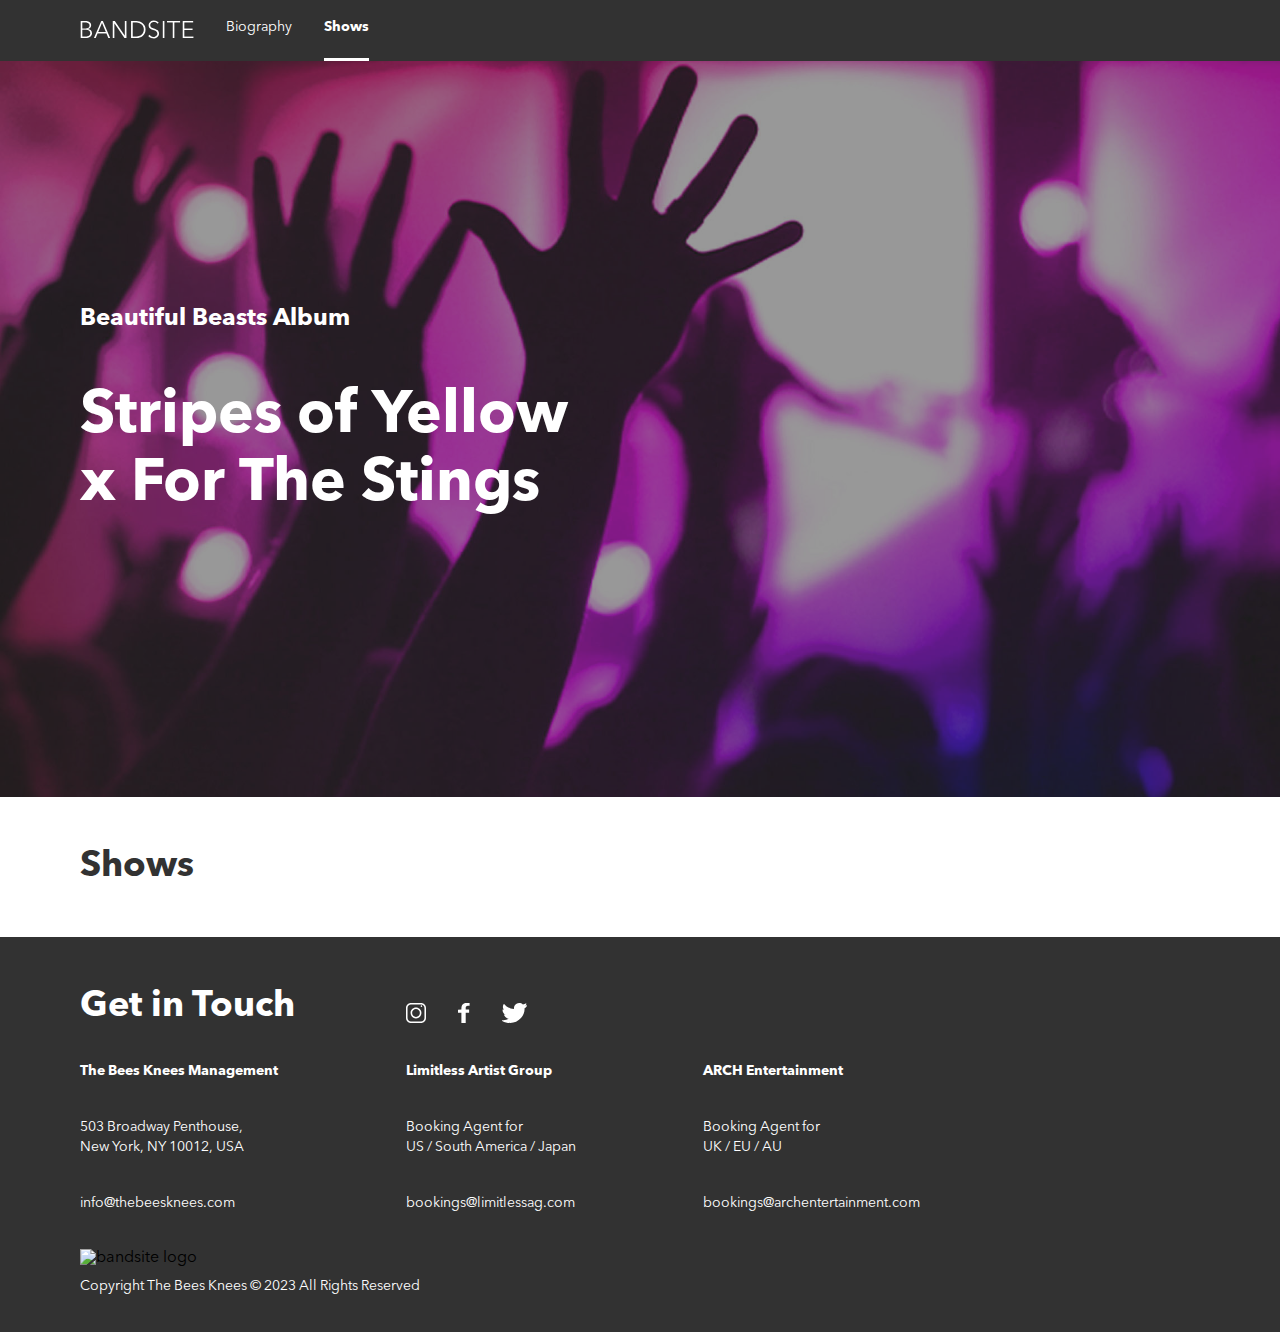
==== commit f4bb33ba: "final commit" ====
--- a/pages/shows.html
+++ b/pages/shows.html
@@ -15,7 +15,7 @@
 				<img
 					class="nav-bar__wordmark"
 					src="/assets/logos/Logo-bandsite.svg"
-					alt=""
+					alt="bandsite logo"
 				/>
 			</a>
 			<ul class="nav-bar-list">
@@ -66,7 +66,7 @@
 						<img
 							class="footer-social__icon"
 							src="/assets/icons/Icon-instagram.svg"
-							alt=""
+							alt="instagram icon"
 						/>
 					</a>
 
@@ -74,7 +74,7 @@
 						<img
 							class="footer-social__icon"
 							src="/assets/icons/Icon-facebook.svg"
-							alt=""
+							alt="facebook icon"
 						/>
 					</a>
 
@@ -82,7 +82,7 @@
 						<img
 							class="footer-social__icon"
 							src="/assets/icons/Icon-twitter.svg"
-							alt=""
+							alt="twitter icon"
 						/>
 					</a>
 				</div>
@@ -125,7 +125,7 @@
 				</div>
 			</div>
 
-			<img src="/assets/logos/logo-bandsite.svg" alt="" />
+			<img src="/assets/logos/logo-bandsite.svg" alt="bandsite logo" />
 
 			<p class="footer-copyright">
 				Copyright The Bees Knees © 2023 All Rights Reserved
